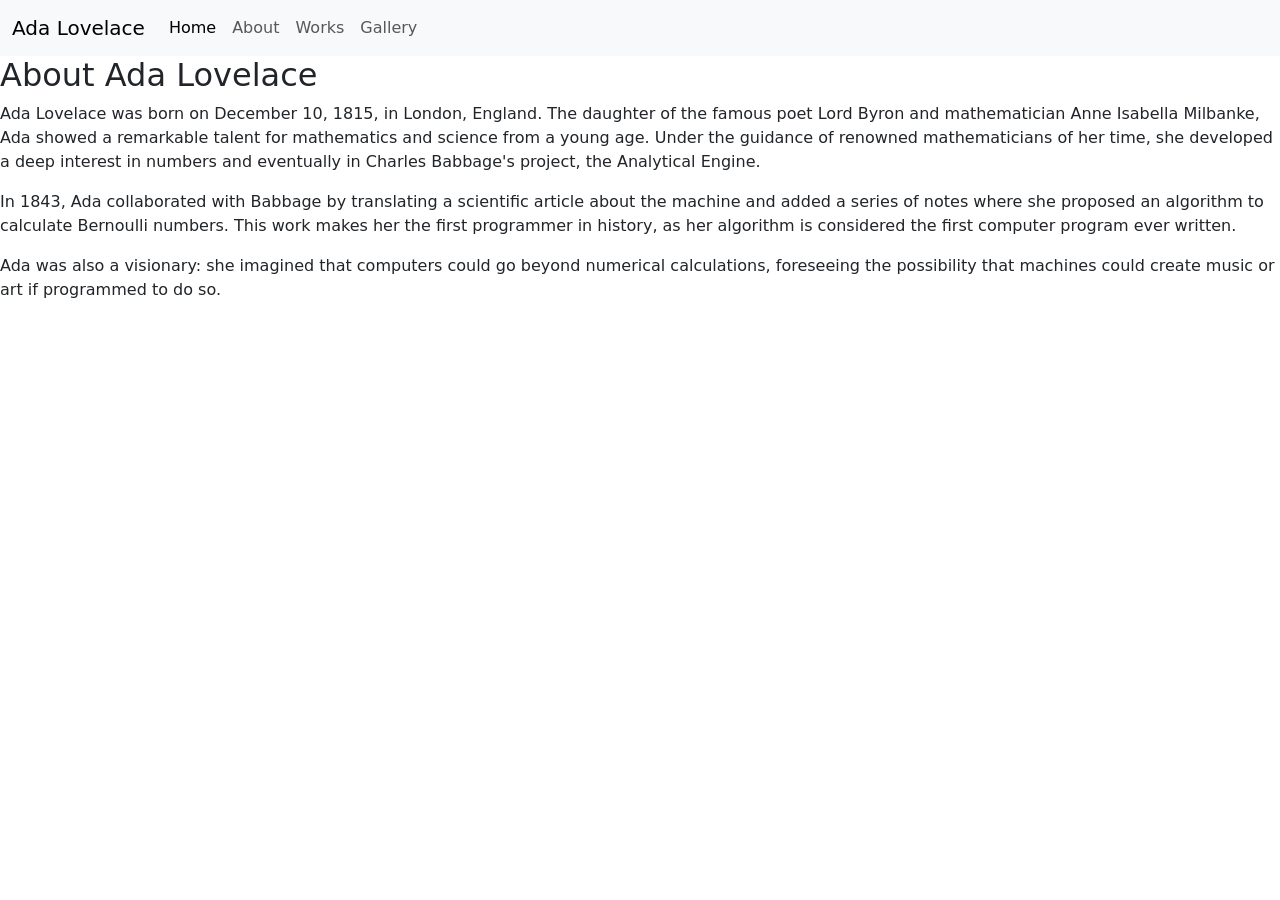
==== views/about.html @ f0bb069c "Deployed server, basic html structure and home page done" ====
<!DOCTYPE html>
<html lang="en">
<head>
    <meta charset="UTF-8">
    <meta name="viewport" content="width=device-width, initial-scale=1.0">
    <link href="https://cdn.jsdelivr.net/npm/bootstrap@5.3.3/dist/css/bootstrap.min.css" rel="stylesheet" integrity="sha384-QWTKZyjpPEjISv5WaRU9OFeRpok6YctnYmDr5pNlyT2bRjXh0JMhjY6hW+ALEwIH" crossorigin="anonymous">
    <title>About</title>
</head>
<body>
    <nav class="navbar navbar-expand-lg bg-body-tertiary">
        <div class="container-fluid">
          <a class="navbar-brand" href="/home">Ada Lovelace</a>
          <button class="navbar-toggler" type="button" data-bs-toggle="collapse" data-bs-target="#navbarNav" aria-controls="navbarNav" aria-expanded="false" aria-label="Toggle navigation">
            <span class="navbar-toggler-icon"></span>
          </button>
          <div class="collapse navbar-collapse" id="navbarNav">
            <ul class="navbar-nav">
              <li class="nav-item">
                <a class="nav-link active" aria-current="page" href="/home">Home</a>
              </li>
              <li class="nav-item">
                <a class="nav-link" href="/about">About</a>
              </li>
              <li class="nav-item">
                <a class="nav-link" href="/works">Works</a>
              </li>
              <li class="nav-item">
                <a class="nav-link " href="/photoGallery">Gallery</a>
              </li>
            </ul>
          </div>
        </div>
      </nav>
      <h2>About Ada Lovelace</h2>
<p>Ada Lovelace was born on December 10, 1815, in London, England. The daughter of the famous poet Lord Byron and mathematician Anne Isabella Milbanke, Ada showed a remarkable talent for mathematics and science from a young age. Under the guidance of renowned mathematicians of her time, she developed a deep interest in numbers and eventually in Charles Babbage's project, the Analytical Engine.</p>

<p>In 1843, Ada collaborated with Babbage by translating a scientific article about the machine and added a series of notes where she proposed an algorithm to calculate Bernoulli numbers. This work makes her the first programmer in history, as her algorithm is considered the first computer program ever written.</p>

<p>Ada was also a visionary: she imagined that computers could go beyond numerical calculations, foreseeing the possibility that machines could create music or art if programmed to do so.</p>
    
    <script src="https://cdn.jsdelivr.net/npm/bootstrap@5.3.3/dist/js/bootstrap.bundle.min.js" integrity="sha384-YvpcrYf0tY3lHB60NNkmXc5s9fDVZLESaAA55NDzOxhy9GkcIdslK1eN7N6jIeHz" crossorigin="anonymous"></script>
</body>
</html>
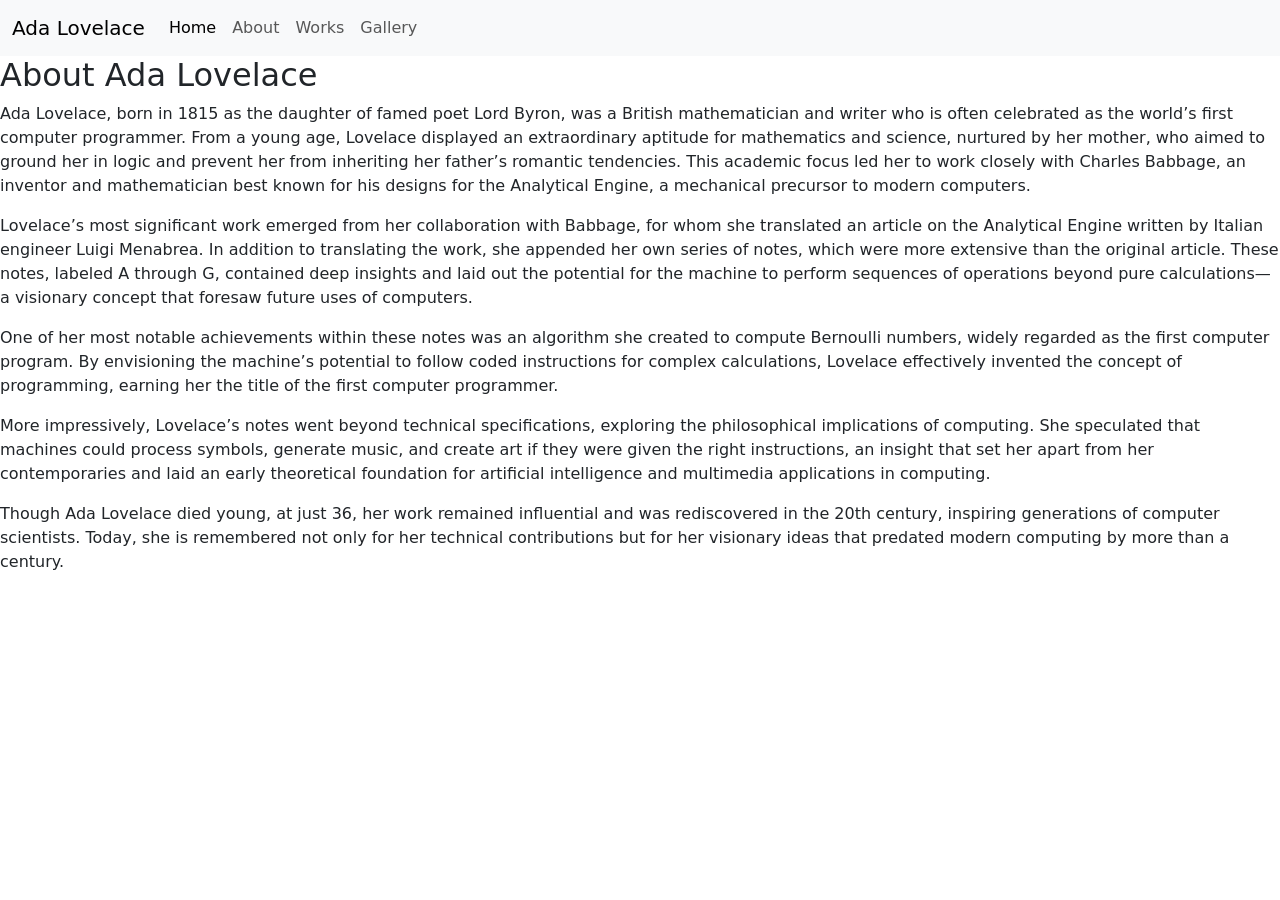
==== commit 58154c34: "wprk/about/home done, need to adjust images" ====
--- a/views/about.html
+++ b/views/about.html
@@ -1,43 +1,107 @@
 <!DOCTYPE html>
 <html lang="en">
-<head>
-    <meta charset="UTF-8">
-    <meta name="viewport" content="width=device-width, initial-scale=1.0">
-    <link href="https://cdn.jsdelivr.net/npm/bootstrap@5.3.3/dist/css/bootstrap.min.css" rel="stylesheet" integrity="sha384-QWTKZyjpPEjISv5WaRU9OFeRpok6YctnYmDr5pNlyT2bRjXh0JMhjY6hW+ALEwIH" crossorigin="anonymous">
+  <head>
+    <meta charset="UTF-8" />
+    <meta name="viewport" content="width=device-width, initial-scale=1.0" />
+    <link
+      href="https://cdn.jsdelivr.net/npm/bootstrap@5.3.3/dist/css/bootstrap.min.css"
+      rel="stylesheet"
+      integrity="sha384-QWTKZyjpPEjISv5WaRU9OFeRpok6YctnYmDr5pNlyT2bRjXh0JMhjY6hW+ALEwIH"
+      crossorigin="anonymous"
+    />
+    <link rel="stylesheet" href="/stylesheets/about.css" />
     <title>About</title>
-</head>
-<body>
+  </head>
+  <body>
     <nav class="navbar navbar-expand-lg bg-body-tertiary">
-        <div class="container-fluid">
-          <a class="navbar-brand" href="/home">Ada Lovelace</a>
-          <button class="navbar-toggler" type="button" data-bs-toggle="collapse" data-bs-target="#navbarNav" aria-controls="navbarNav" aria-expanded="false" aria-label="Toggle navigation">
-            <span class="navbar-toggler-icon"></span>
-          </button>
-          <div class="collapse navbar-collapse" id="navbarNav">
-            <ul class="navbar-nav">
-              <li class="nav-item">
-                <a class="nav-link active" aria-current="page" href="/home">Home</a>
-              </li>
-              <li class="nav-item">
-                <a class="nav-link" href="/about">About</a>
-              </li>
-              <li class="nav-item">
-                <a class="nav-link" href="/works">Works</a>
-              </li>
-              <li class="nav-item">
-                <a class="nav-link " href="/photoGallery">Gallery</a>
-              </li>
-            </ul>
-          </div>
+      <div class="container-fluid">
+        <a class="navbar-brand" href="/home">Ada Lovelace</a>
+        <button
+          class="navbar-toggler"
+          type="button"
+          data-bs-toggle="collapse"
+          data-bs-target="#navbarNav"
+          aria-controls="navbarNav"
+          aria-expanded="false"
+          aria-label="Toggle navigation"
+        >
+          <span class="navbar-toggler-icon"></span>
+        </button>
+        <div class="collapse navbar-collapse" id="navbarNav">
+          <ul class="navbar-nav">
+            <li class="nav-item">
+              <a class="nav-link active" aria-current="page" href="/home"
+                >Home</a
+              >
+            </li>
+            <li class="nav-item">
+              <a class="nav-link" href="/about">About</a>
+            </li>
+            <li class="nav-item">
+              <a class="nav-link" href="/works">Works</a>
+            </li>
+            <li class="nav-item">
+              <a class="nav-link" href="/photoGallery">Gallery</a>
+            </li>
+          </ul>
         </div>
-      </nav>
+      </div>
+    </nav>
+    <div id="about-div">
       <h2>About Ada Lovelace</h2>
-<p>Ada Lovelace was born on December 10, 1815, in London, England. The daughter of the famous poet Lord Byron and mathematician Anne Isabella Milbanke, Ada showed a remarkable talent for mathematics and science from a young age. Under the guidance of renowned mathematicians of her time, she developed a deep interest in numbers and eventually in Charles Babbage's project, the Analytical Engine.</p>
+      <p>
+        Ada Lovelace, born in 1815 as the daughter of famed poet Lord Byron, was
+        a British mathematician and writer who is often celebrated as the
+        world’s first computer programmer. From a young age, Lovelace displayed
+        an extraordinary aptitude for mathematics and science, nurtured by her
+        mother, who aimed to ground her in logic and prevent her from inheriting
+        her father’s romantic tendencies. This academic focus led her to work
+        closely with Charles Babbage, an inventor and mathematician best known
+        for his designs for the Analytical Engine, a mechanical precursor to
+        modern computers.
+      </p>
 
-<p>In 1843, Ada collaborated with Babbage by translating a scientific article about the machine and added a series of notes where she proposed an algorithm to calculate Bernoulli numbers. This work makes her the first programmer in history, as her algorithm is considered the first computer program ever written.</p>
+      <p>
+        Lovelace’s most significant work emerged from her collaboration with
+        Babbage, for whom she translated an article on the Analytical Engine
+        written by Italian engineer Luigi Menabrea. In addition to translating
+        the work, she appended her own series of notes, which were more
+        extensive than the original article. These notes, labeled A through G,
+        contained deep insights and laid out the potential for the machine to
+        perform sequences of operations beyond pure calculations—a visionary
+        concept that foresaw future uses of computers.
+      </p>
 
-<p>Ada was also a visionary: she imagined that computers could go beyond numerical calculations, foreseeing the possibility that machines could create music or art if programmed to do so.</p>
-    
-    <script src="https://cdn.jsdelivr.net/npm/bootstrap@5.3.3/dist/js/bootstrap.bundle.min.js" integrity="sha384-YvpcrYf0tY3lHB60NNkmXc5s9fDVZLESaAA55NDzOxhy9GkcIdslK1eN7N6jIeHz" crossorigin="anonymous"></script>
-</body>
-</html>+      <p>
+        One of her most notable achievements within these notes was an algorithm
+        she created to compute Bernoulli numbers, widely regarded as the first
+        computer program. By envisioning the machine’s potential to follow coded
+        instructions for complex calculations, Lovelace effectively invented the
+        concept of programming, earning her the title of the first computer
+        programmer.
+      </p>
+      <p>
+        More impressively, Lovelace’s notes went beyond technical
+        specifications, exploring the philosophical implications of computing.
+        She speculated that machines could process symbols, generate music, and
+        create art if they were given the right instructions, an insight that
+        set her apart from her contemporaries and laid an early theoretical
+        foundation for artificial intelligence and multimedia applications in
+        computing.
+      </p>
+      <p>
+        Though Ada Lovelace died young, at just 36, her work remained
+        influential and was rediscovered in the 20th century, inspiring
+        generations of computer scientists. Today, she is remembered not only
+        for her technical contributions but for her visionary ideas that
+        predated modern computing by more than a century.
+      </p>
+    </div>
+
+    <script
+      src="https://cdn.jsdelivr.net/npm/bootstrap@5.3.3/dist/js/bootstrap.bundle.min.js"
+      integrity="sha384-YvpcrYf0tY3lHB60NNkmXc5s9fDVZLESaAA55NDzOxhy9GkcIdslK1eN7N6jIeHz"
+      crossorigin="anonymous"
+    ></script>
+  </body>
+</html>
